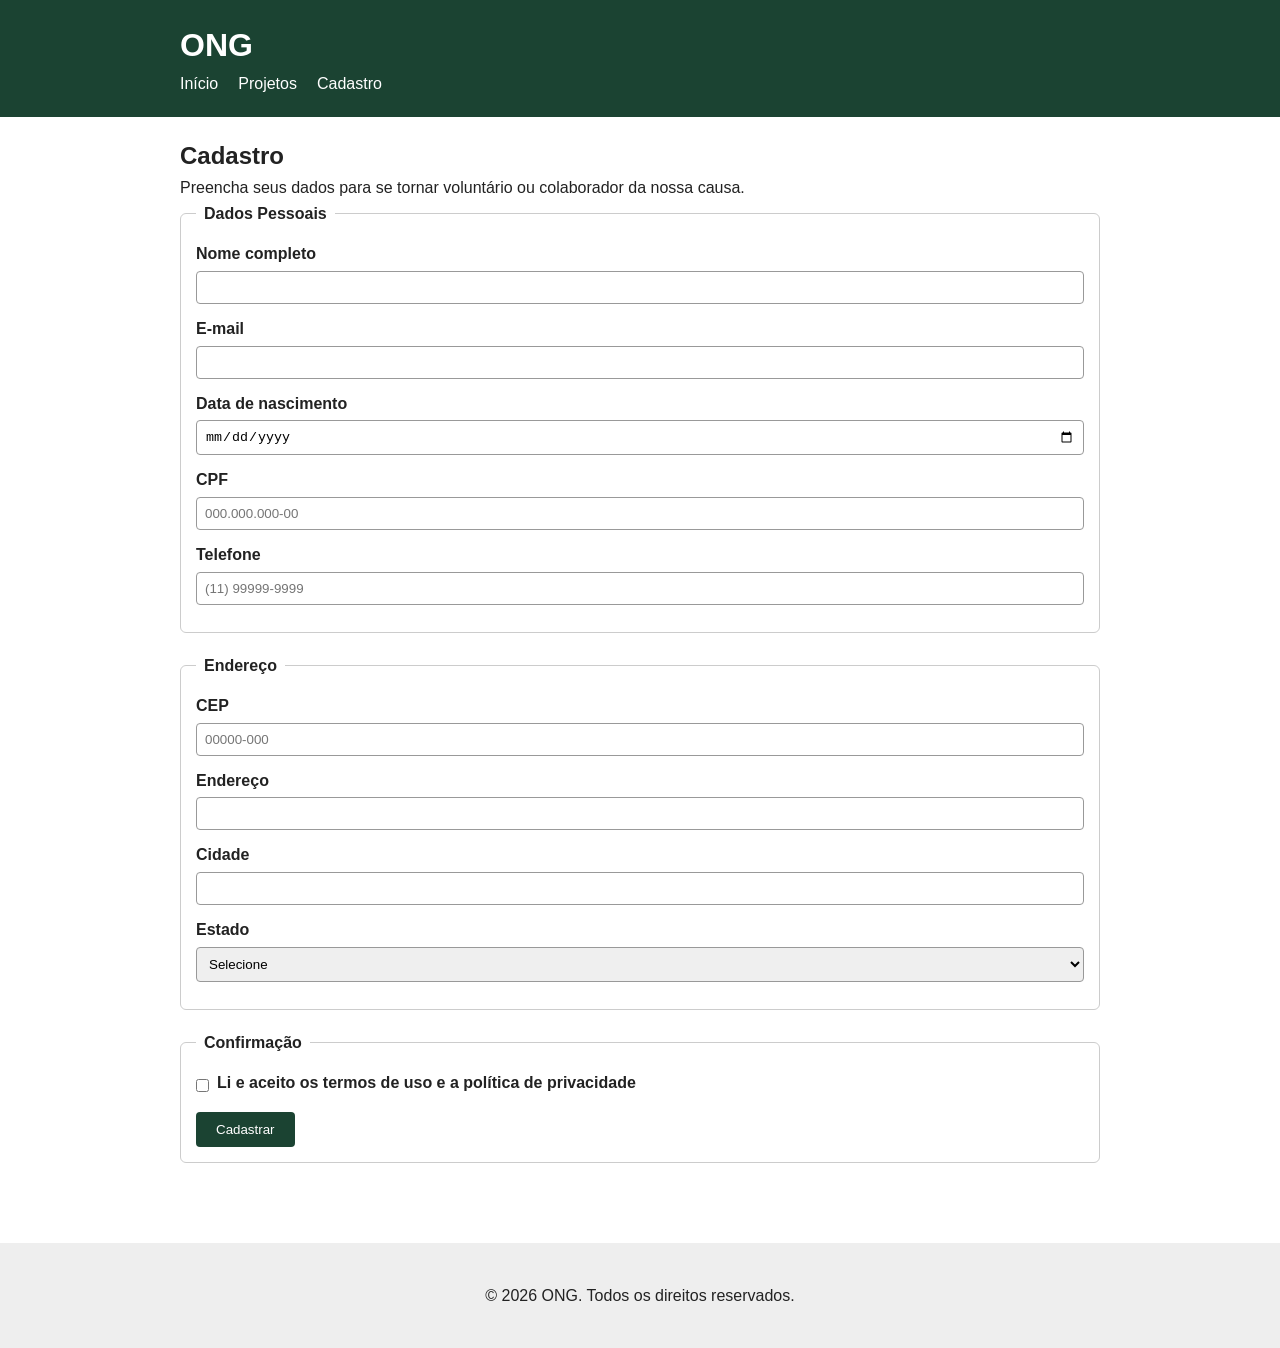
==== cadastro.html @ d66bfab4 "1.0" ====
<!DOCTYPE html>
<html lang="pt-BR">
<head>
    <meta charset="UTF-8">
    <meta name="viewport" content="width=device-width, initial-scale=1.0">
    <title>Cadastro - ONG</title>
    <link rel="stylesheet" href="estilo.css">
</head>
<body>

    <header>
        <div class="container">
            <h1>ONG</h1>
            <nav>
                <ul>
                    <li><a href="index.html">Início</a></li>
                    <li><a href="projetos.html">Projetos</a></li>
                    <li><a href="cadastro.html">Cadastro</a></li>
                </ul>
            </nav>
        </div>
    </header>

    <main>
        <section id="cadastro" class="cadastro-secao">
            <div class="container">
                <h1>Cadastro</h1>
                <p>Preencha seus dados para se tornar voluntário ou colaborador da nossa causa.</p>

                <form action="/processa-cadastro" method="POST" novalidate>

                    <fieldset>
                        <legend>Dados Pessoais</legend>

                        <div class="campo">
                            <label for="nome">Nome completo</label>
                            <input type="text" id="nome" name="nome" required minlength="3" autocomplete="name">
                        </div>

                        <div class="campo">
                            <label for="email">E-mail</label>
                            <input type="email" id="email" name="email" required autocomplete="email">
                        </div>

                        <div class="campo">
                            <label for="nascimento">Data de nascimento</label>
                            <input type="date" id="nascimento" name="nascimento" required max="2010-01-01">
                        </div>

                        <div class="campo">
                            <label for="cpf">CPF</label>
                            <input type="text" id="cpf" name="cpf" required pattern="\d{3}\.\d{3}\.\d{3}-\d{2}" placeholder="000.000.000-00">
                        </div>

                        <div class="campo">
                            <label for="telefone">Telefone</label>
                            <input type="tel" id="telefone" name="telefone" required pattern="\(\d{2}\) \d{5}-\d{4}" placeholder="(11) 99999-9999">
                        </div>
                    </fieldset>

                    <fieldset>
                        <legend>Endereço</legend>

                        <div class="campo">
                            <label for="cep">CEP</label>
                            <input type="text" id="cep" name="cep" required pattern="\d{5}-\d{3}" placeholder="00000-000">
                        </div>

                        <div class="campo">
                            <label for="endereco">Endereço</label>
                            <input type="text" id="endereco" name="endereco" required autocomplete="street-address">
                        </div>

                        <div class="campo">
                            <label for="cidade">Cidade</label>
                            <input type="text" id="cidade" name="cidade" required autocomplete="address-level2">
                        </div>

                        <div class="campo">
                            <label for="estado">Estado</label>
                            <select id="estado" name="estado" required autocomplete="address-level1">
                                <option value="">Selecione</option>
                                <option value="SP">São Paulo</option>
                                <option value="PR">Paraná</option>
                                <option value="RJ">Rio de Janeiro</option>
                                <option value="MG">Minas Gerais</option>
                                <!-- demais estados -->
                            </select>
                        </div>
                    </fieldset>

                    <fieldset>
                        <legend>Confirmação</legend>

                        <div class="campo checkbox">
                            <input type="checkbox" id="termos" name="termos" required>
                            <label for="termos">Li e aceito os termos de uso e a política de privacidade</label>
                        </div>

                        <button type="submit">Cadastrar</button>
                    </fieldset>

                </form>
            </div>
        </section>
    </main>

    <footer>
        <div class="container">
            <p>&copy; 2026 ONG. Todos os direitos reservados.</p>
        </div>
    </footer>

</body>
</html>
---- estilo.css ----
* { box-sizing: border-box; margin: 0; padding: 0; }
body { font-family: Arial, sans-serif; line-height: 1.6; color: #222; }
.container { max-width: 960px; margin: 0 auto; padding: 20px; }
header { background: #1b4332; color: #fff; }
header nav ul { list-style: none; display: flex; gap: 20px; }
header nav a { color: #fff; text-decoration: none; }
img { max-width: 100%; height: auto; }
fieldset { margin-bottom: 20px; padding: 15px; border: 1px solid #ccc; border-radius: 6px; }
legend { font-weight: bold; padding: 0 8px; }
.campo { margin-bottom: 12px; display: flex; flex-direction: column; }
.campo.checkbox { flex-direction: row; align-items: center; gap: 8px; }
label { font-weight: 600; margin-bottom: 4px; }
input, select { padding: 8px; border: 1px solid #999; border-radius: 4px; }
button { background: #1b4332; color: #fff; border: none; padding: 10px 20px; border-radius: 4px; cursor: pointer; }
footer { text-align: center; padding: 20px; background: #eee; margin-top: 40px; }
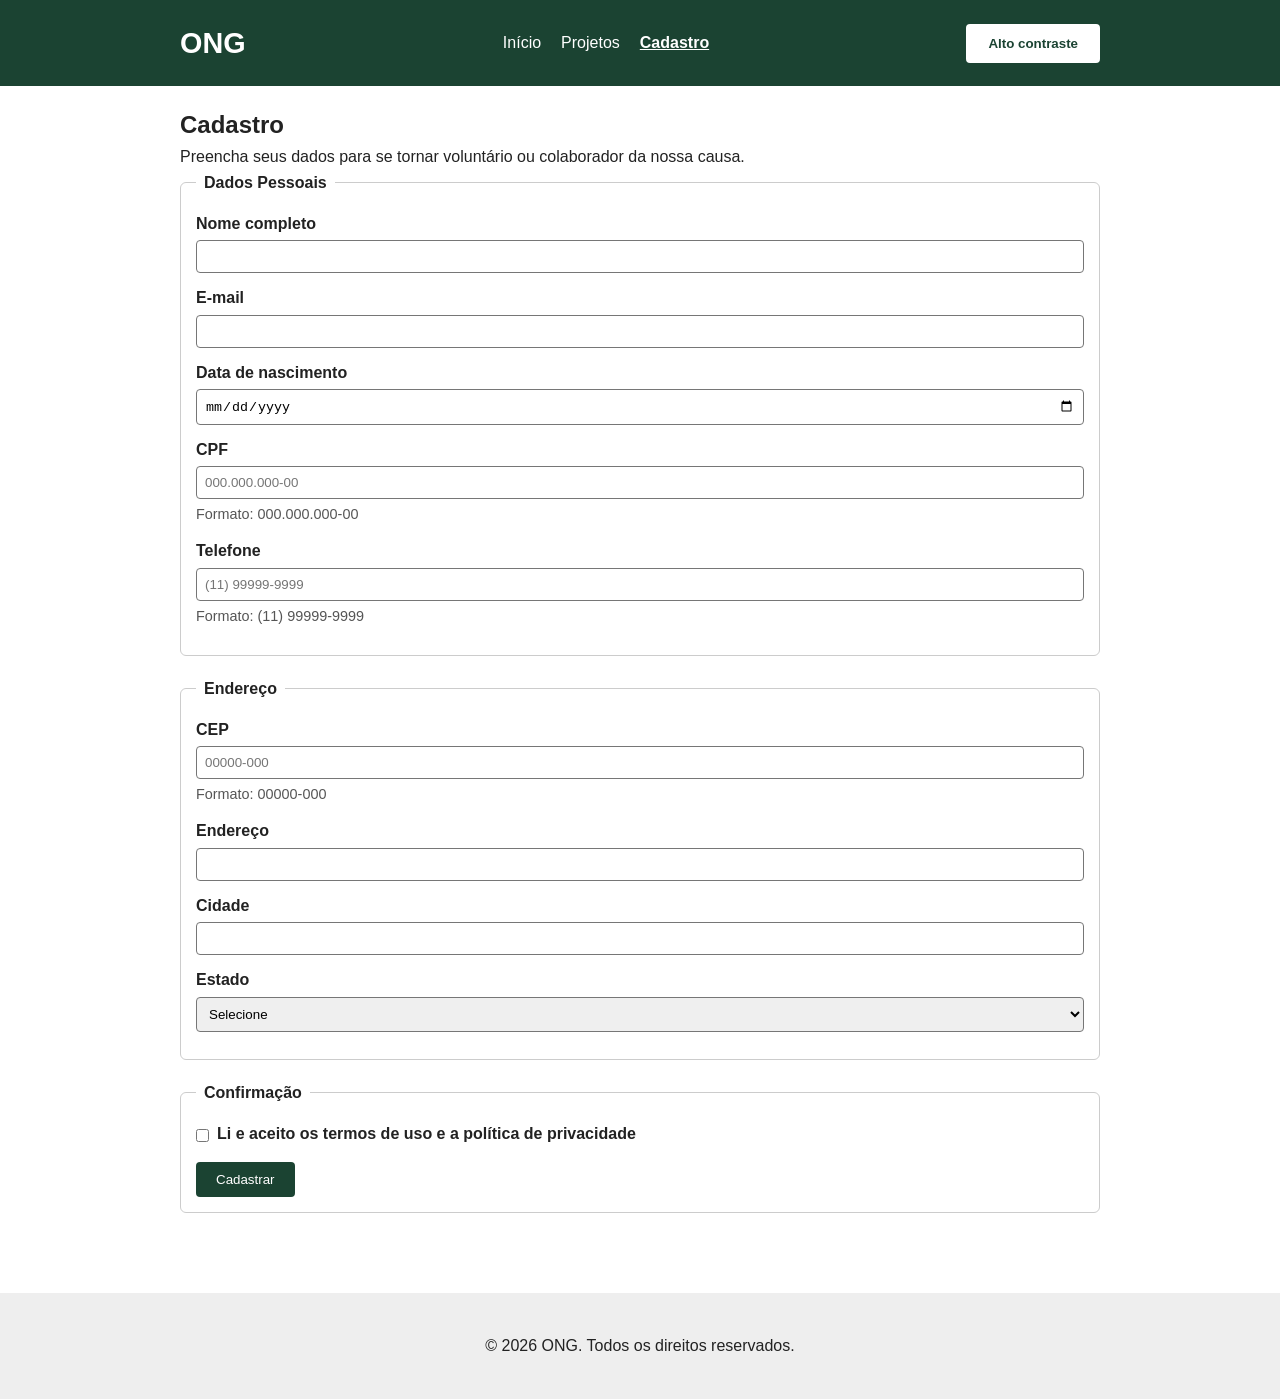
==== commit 7691ed3f: "feat: adiciona melhorias de acessibilidade (WCAG 2.1)" ====
--- a/cadastro.html
+++ b/cadastro.html
@@ -8,26 +8,29 @@
 </head>
 <body>
 
+    <a href="#conteudo" class="pular-link">Pular para o conteúdo</a>
+
     <header>
         <div class="container">
-            <h1>ONG</h1>
-            <nav>
+            <a href="index.html" class="logo">ONG</a>
+            <nav aria-label="Menu principal">
                 <ul>
                     <li><a href="index.html">Início</a></li>
                     <li><a href="projetos.html">Projetos</a></li>
-                    <li><a href="cadastro.html">Cadastro</a></li>
+                    <li><a href="cadastro.html" aria-current="page">Cadastro</a></li>
                 </ul>
             </nav>
+            <button type="button" id="botao-contraste" class="botao-contraste" aria-pressed="false">Alto contraste</button>
         </div>
     </header>
 
-    <main>
+    <main id="conteudo" tabindex="-1">
         <section id="cadastro" class="cadastro-secao">
             <div class="container">
                 <h1>Cadastro</h1>
                 <p>Preencha seus dados para se tornar voluntário ou colaborador da nossa causa.</p>
 
-                <form action="/processa-cadastro" method="POST" novalidate>
+                <form action="/processa-cadastro" method="POST">
 
                     <fieldset>
                         <legend>Dados Pessoais</legend>
@@ -49,12 +52,14 @@
 
                         <div class="campo">
                             <label for="cpf">CPF</label>
-                            <input type="text" id="cpf" name="cpf" required pattern="\d{3}\.\d{3}\.\d{3}-\d{2}" placeholder="000.000.000-00">
+                            <input type="text" id="cpf" name="cpf" required pattern="\d{3}\.\d{3}\.\d{3}-\d{2}" placeholder="000.000.000-00" aria-describedby="cpf-dica">
+                            <small id="cpf-dica" class="dica">Formato: 000.000.000-00</small>
                         </div>
 
                         <div class="campo">
                             <label for="telefone">Telefone</label>
-                            <input type="tel" id="telefone" name="telefone" required pattern="\(\d{2}\) \d{5}-\d{4}" placeholder="(11) 99999-9999">
+                            <input type="tel" id="telefone" name="telefone" required pattern="\(\d{2}\) \d{5}-\d{4}" placeholder="(11) 99999-9999" aria-describedby="telefone-dica">
+                            <small id="telefone-dica" class="dica">Formato: (11) 99999-9999</small>
                         </div>
                     </fieldset>
 
@@ -63,7 +68,8 @@
 
                         <div class="campo">
                             <label for="cep">CEP</label>
-                            <input type="text" id="cep" name="cep" required pattern="\d{5}-\d{3}" placeholder="00000-000">
+                            <input type="text" id="cep" name="cep" required pattern="\d{5}-\d{3}" placeholder="00000-000" aria-describedby="cep-dica">
+                            <small id="cep-dica" class="dica">Formato: 00000-000</small>
                         </div>
 
                         <div class="campo">
@@ -111,5 +117,6 @@
         </div>
     </footer>
 
+    <script src="js/acessibilidade.js"></script>
 </body>
 </html>
--- a/estilo.css
+++ b/estilo.css
@@ -10,6 +10,45 @@
 .campo { margin-bottom: 12px; display: flex; flex-direction: column; }
 .campo.checkbox { flex-direction: row; align-items: center; gap: 8px; }
 label { font-weight: 600; margin-bottom: 4px; }
-input, select { padding: 8px; border: 1px solid #999; border-radius: 4px; }
+input, select { padding: 8px; border: 1px solid #767676; border-radius: 4px; }
 button { background: #1b4332; color: #fff; border: none; padding: 10px 20px; border-radius: 4px; cursor: pointer; }
 footer { text-align: center; padding: 20px; background: #eee; margin-top: 40px; }
+
+/* ===== Acessibilidade ===== */
+
+/* Cabeçalho: logo, menu e botão de contraste */
+header .container { display: flex; flex-wrap: wrap; align-items: center; justify-content: space-between; gap: 12px; }
+.logo { color: #fff; font-size: 1.8rem; font-weight: bold; text-decoration: none; }
+header nav a[aria-current="page"] { text-decoration: underline; font-weight: bold; }
+
+/* Link "Pular para o conteúdo": fica escondido e aparece quando recebe o foco pelo Tab */
+.pular-link { position: absolute; left: -9999px; top: 0; background: #fff; color: #1b4332; padding: 10px 16px; font-weight: bold; z-index: 100; }
+.pular-link:focus { left: 10px; top: 10px; }
+
+/* Destaque de foco para quem navega pelo teclado */
+a:focus-visible, button:focus-visible, input:focus-visible, select:focus-visible { outline: 3px solid #f4a261; outline-offset: 2px; }
+main:focus { outline: none; }
+
+/* Botão de alto contraste */
+.botao-contraste { background: #fff; color: #1b4332; border: 2px solid #fff; font-weight: bold; }
+
+/* Dicas de formato do formulário */
+.dica { color: #555; font-size: 0.9rem; margin-top: 4px; }
+
+/* ===== Modo alto contraste ===== */
+body.alto-contraste { background: #000; color: #fff; }
+body.alto-contraste header,
+body.alto-contraste footer { background: #000; color: #fff; border-bottom: 2px solid #ff0; }
+body.alto-contraste a,
+body.alto-contraste header nav a,
+body.alto-contraste .logo { color: #ff0; text-decoration: underline; }
+body.alto-contraste .dica { color: #fff; }
+body.alto-contraste fieldset { border-color: #fff; }
+body.alto-contraste input,
+body.alto-contraste select { background: #000; color: #fff; border: 2px solid #fff; }
+body.alto-contraste button,
+body.alto-contraste .botao-contraste { background: #ff0; color: #000; border: 2px solid #ff0; }
+body.alto-contraste a:focus-visible,
+body.alto-contraste button:focus-visible,
+body.alto-contraste input:focus-visible,
+body.alto-contraste select:focus-visible { outline-color: #0ff; }
